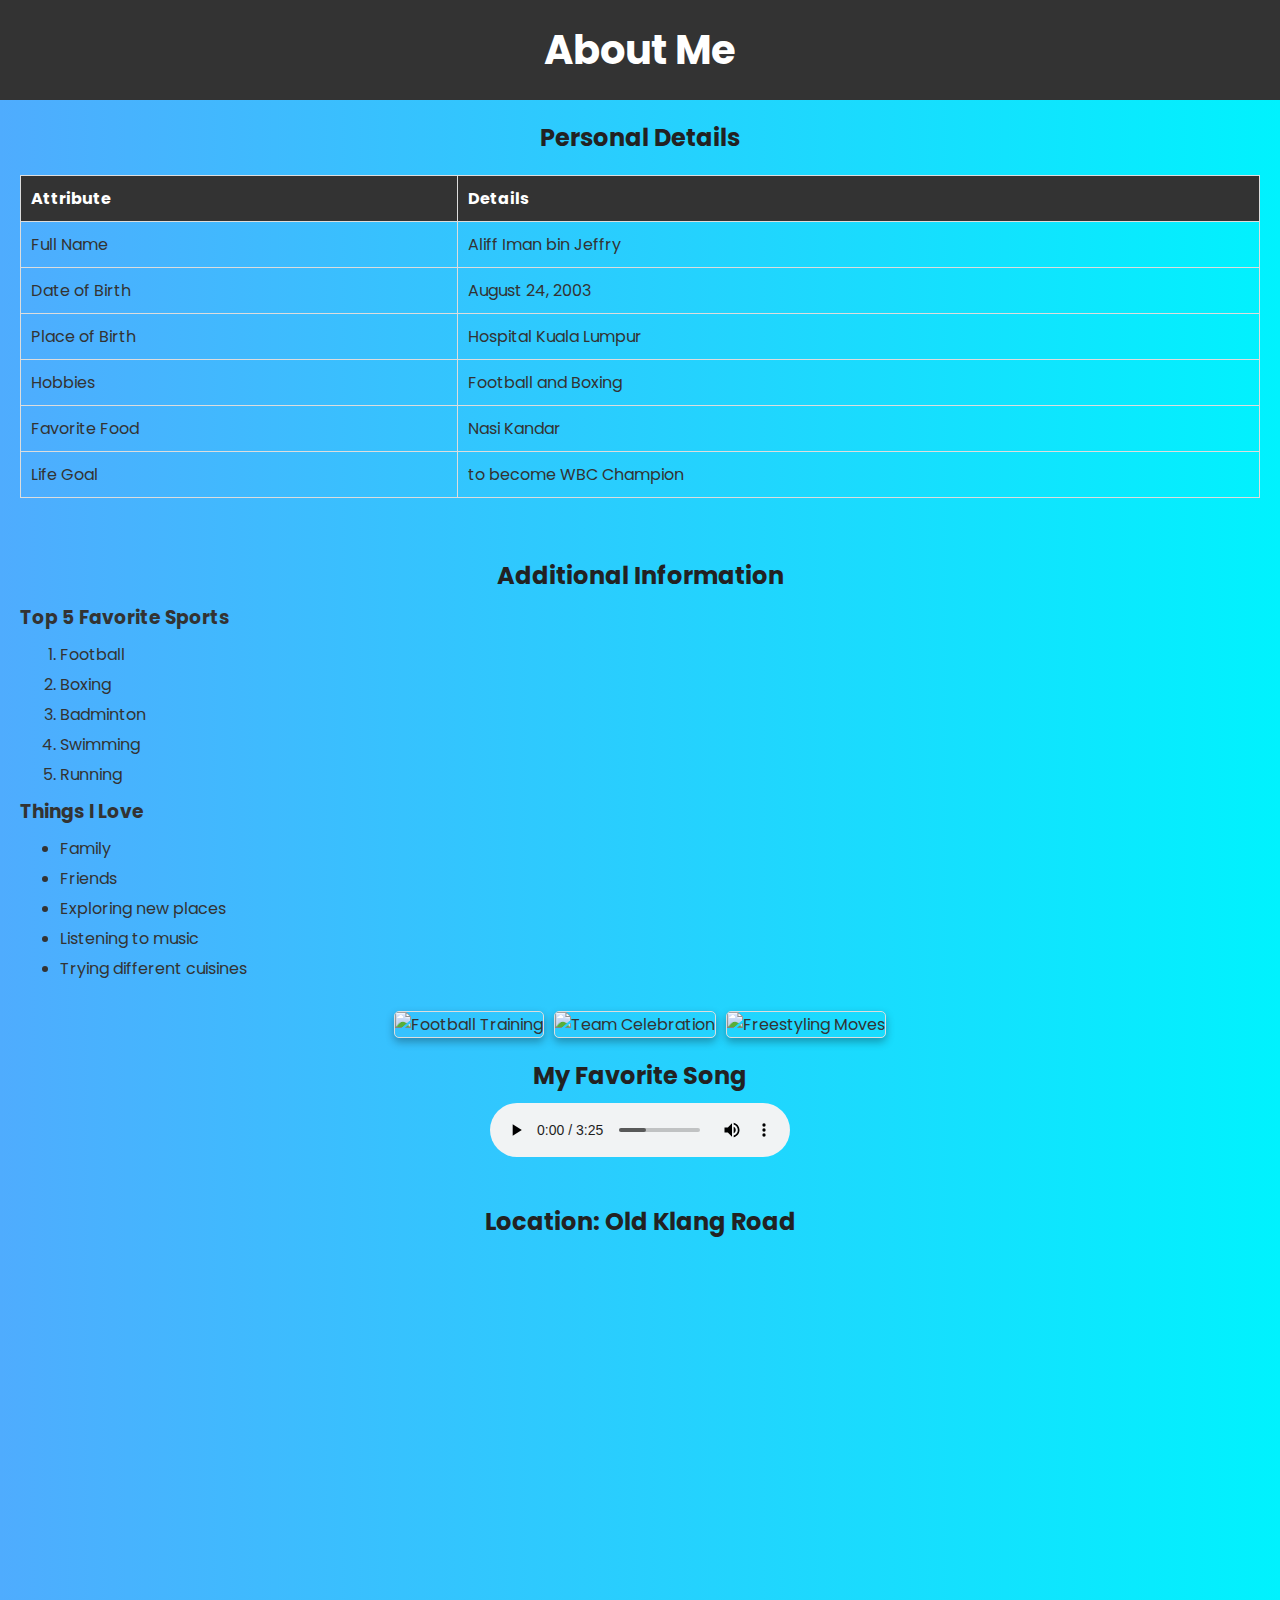
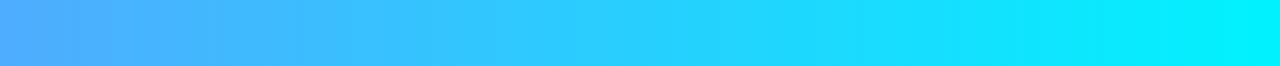
==== aboutme.html @ dc6464dd "Add files via upload" ====
<!DOCTYPE html>
<html lang="en">

<head>
    <meta charset="UTF-8">
    <meta name="viewport" content="width=device-width, initial-scale=1.0">
    <title>About Me</title>
    <link rel="stylesheet" href="style.css">
    <style>
        body {
            font-family: Arial, sans-serif;
            margin: 0;
            padding: 0;
            background-color: #f4f4f9;
            color: #333;
        }

        header {
            background-color: #333;
            color: white;
            text-align: center;
            padding: 20px;
        }

        .about {
            padding: 20px;
        }

        .about table {
            width: 100%;
            border-collapse: collapse;
            margin: 20px 0;
        }

        .about table th, .about table td {
            padding: 10px;
            border: 1px solid #ddd;
            text-align: left;
        }

        .about table th {
            background-color: #333;
            color: white;
        }

        .lists {
            padding: 20px;
        }

        .lists h3 {
            margin-top: 10px;
        }

        .lists ol, .lists ul {
            margin: 10px 0;
            padding-left: 40px;
        }

        .lists li {
            margin: 5px 0;
        }

        .song {
            padding: 20px;
            text-align: center;
        }

        .song h2 {
            margin-bottom: 10px;
        }

        .image-gallery {
            display: flex;
            gap: 10px;
            justify-content: center;
        }

        .image-item img {
            max-width: 100%;
            height: auto;
            cursor: pointer;
            border: 1px solid #ddd;
            border-radius: 5px;
        }

        .map {
            padding: 20px;
            text-align: center;
        }

        .map iframe {
            width: 100%;
            height: 400px;
            border: 0;
            border-radius: 10px;
        }

        .popup {
            display: none;
            position: fixed;
            top: 50%;
            left: 50%;
            transform: translate(-50%, -50%);
            background: white;
            box-shadow: 0 5px 15px rgba(0, 0, 0, 0.3);
            z-index: 1000;
            padding: 20px;
            text-align: center;
        }

        .popup img {
            max-width: 100%;
            height: auto;
        }

        .close-btn {
            position: absolute;
            top: 10px;
            right: 10px;
            font-size: 20px;
            cursor: pointer;
        }
    </style>
</head>

<body>
    <header>
        <h1>About Me</h1>
    </header>
    <section class="about">
        <h2>Personal Details</h2>
        <table>
            <tr>
                <th>Attribute</th>
                <th>Details</th>
            </tr>
            <tr>
                <td>Full Name</td>
                <td>Aliff Iman bin Jeffry</td>
            </tr>
            <tr>
                <td>Date of Birth</td>
                <td>August 24, 2003</td>
            </tr>
            <tr>
                <td>Place of Birth</td>
                <td>Hospital Kuala Lumpur</td>
            </tr>
            <tr>
                <td>Hobbies</td>
                <td>Football and Boxing</td>
            </tr>
            <tr>
                <td>Favorite Food</td>
                <td>Nasi Kandar</td>
            </tr>
            <tr>
                <td>Life Goal</td>
                <td>to become WBC Champion</td>
            </tr>
        </table>
    </section>

    <section class="lists">
        <h2>Additional Information</h2>
        <h3>Top 5 Favorite Sports</h3>
        <ol>
            <li>Football</li>
            <li>Boxing</li>
            <li>Badminton</li>
            <li>Swimming</li>
            <li>Running</li>
        </ol>

        <h3>Things I Love</h3>
        <ul>
            <li>Family</li>
            <li>Friends</li>
            <li>Exploring new places</li>
            <li>Listening to music</li>
            <li>Trying different cuisines</li>
        </ul>
    </section>

    <section class="image-gallery">
        <div class="image-item">
            <img src="imageiman19.JPEG" alt="Football Training" onclick="openPopup(this)">
        </div>
        <div class="image-item">
            <img src="imageiman20.JPEG" alt="Team Celebration" onclick="openPopup(this)">
        </div>
        <div class="image-item">
            <img src="imageiman21.JPEG" alt="Freestyling Moves" onclick="openPopup(this)">
        </div>
    </section>

    <section class="song">
        <h2>My Favorite Song</h2>
        <audio controls>
            <source src="balada.mp3" type="audio/mpeg">
            Your browser does not support the audio element.
        </audio>
    </section>

    <section class="map">
        <h2>Location: Old Klang Road</h2>
        <iframe src="https://www.google.com/maps/embed?pb=!1m18!1m12!1m3!1d796.5241690706587!2d101.6732916!3d3.0980765!2m3!1f0!2f0!3f0!3m2!1i1024!2i768!4f13.1!3m3!1m2!1s0x31cc4a30fc567561%3A0x6b2c6af57e6450b6!2sOld%20Klang%20Rd%2C%20Kuala%20Lumpur%2C%20Federal%20Territory%20of%20Kuala%20Lumpur!5e0!3m2!1sen!2smy!4v1697701234567!5m2!1sen!2smy" 
                allowfullscreen="" loading="lazy" referrerpolicy="no-referrer-when-downgrade">
        </iframe>
    </section>

    <div id="popup" class="popup">
        <span class="close-btn" onclick="closePopup()">&times;</span>
        <img class="popup-img" id="popup-img" alt="">
        <p id="popup-caption" class="popup-caption"></p>
    </div>

    <script>
        function openPopup(image) {
            const popup = document.getElementById("popup");
            const popupImg = document.getElementById("popup-img");
            const popupCaption = document.getElementById("popup-caption");
            popup.style.display = "block";
            popupImg.src = image.src;
            popupCaption.textContent = image.alt;
        }

        function closePopup() {
            const popup = document.getElementById("popup");
            popup.style.display = "none";
        }
    </script>
</body>

</html>
---- style.css ----
@import url('https://fonts.googleapis.com/css2?family=Poppins:wght@300;400;500;600;700;800;900&display=swap');

* {
  margin: 0;
  padding: 0;
  box-sizing: border-box;
  font-family: 'Poppins', sans-serif;
}

a {
  color: #fff;
  text-decoration: none;
}

.navbar {
  position: fixed;
  left: 0;
  top: 0;
  width: 100%;
  padding: 25px 9%;
  display: flex;
  justify-content: space-between;
  align-items: center;
  z-index: 100;
  visibility: hidden;
  opacity: 0;
  animation: show-content 1.5s linear forwards;
  animation-delay: 1.3s;
}

@keyframes show-content {
  100% {
    visibility: visible;
    opacity: 1;
  }
}

.navbar .logo {
  font-size: 30px;
  font-weight: 700;
}

.navbar ul {
  display: flex;
}

.navbar ul li {
  list-style: none;
  margin-left: 35px;
}

.navbar ul li a {
  font-size: 20px;
  font-weight: 500;
  transition: 0.5s;
}

.navbar ul li:hover a,
.navbar ul li.active a {
  color: #add8e6; /* Baby blue */
}

.home {
  display: flex;
  align-items: center;
  gap: 50px;
  height: 100vh;
  padding: 60px 9% 0;
  color: #fff;
  visibility: hidden;
  opacity: 0;
  animation: show-content 1.5s linear forwards;
  animation-delay: 1.6s;
}

.home-info h1 {
  font-size: 55px;
}

.home-info h2 {
  display: inline-block;
  font-size: 32px;
  margin-top: -10px;
}

.home-info h2 span {
  display: inline-block;
  color: transparent;
  -webkit-text-stroke: 0.7px #add8e6; /* Baby blue */
  animation: display-text 16s linear infinite;
  animation-delay: calc(-4s * var(--i));
}

@keyframes display-text {
  25%, 100% {
    display: none;
  }
}

.home-info p {
  font-size: 16px;
  margin: 10px 0 25px;
}

.home-info .btn-sci {
  display: flex;
  align-items: center;
}

.btn {
  display: inline-block;
  padding: 10px 30px;
  background: #add8e6; /* Baby blue */
  border: 2px solid #add8e6; /* Baby blue */
  border-radius: 40px;
  box-shadow: 0 0 10px #add8e6; /* Baby blue */
  font-size: 16px;
  color: #1f242d;
  font-weight: 600;
  transition: 0.5s;
}

.btn:hover {
  background: transparent;
  color: #add8e6; /* Baby blue */
  box-shadow: none;
}

.home-info .btn-sci .sci {
  margin-left: 20px;
}

.home-info .btn-sci .sci a {
  display: inline-flex;
  padding: 8px;
  border: 2px solid #add8e6; /* Baby blue */
  border-radius: 50%;
  font-size: 20px;
  color: #add8e6; /* Baby blue */
  margin: 0 8px;
  transition: 0.5s;
}

.home-info .btn-sci .sci a:hover {
  background: #add8e6; /* Baby blue */
  color: #1f242d;
  box-shadow: 0 0 10px #add8e6; /* Baby blue */
}

.home-img .img-box {
  position: relative;
  width: 32vw;
  height: 32vw;
  border-radius: 50%;
  padding: 5px;
  display: flex;
  justify-content: center;
  align-items: center;
  overflow: hidden;
}

.home-img .img-box::before,
.home-img .img-box::after {
  content: '';
  position: absolute;
  width: 500px;
  height: 500px;
  background: conic-gradient(transparent, transparent, transparent, #add8e6); /* Baby blue */
}

.home-img .img-box .img-item {
  position: relative;
  width: 70%;
  height: 70%;
  background: #1f242d;
  border-radius: 50%;
  border: 1px solid #1f242d;
  display: flex;
  justify-content: center;
  z-index: 1;
  overflow: hidden;
}

.home-img .img-box .img-item img {
  position: absolute;
  top: px;
  display: block;
  width: 85%;
  object-fit: cover;
  mix-blend-mode: lighten;
}

.bars-animation {
  position: absolute;
  width: 100%;
  height: 100%;
  display: flex;
  z-index: -1;
}

.bars-animation .bar {
  width: 100%;
  height: 100%;
  background: #1f242d;
  transform: translateY(-100%);
  animation: show-bars 0.5s ease-in-out forwards;
  animation-delay: calc(0.1s * var(--i));
}

}

@keyframes show-bars {
  100% {
    transform: translateY(0%);
  }
}


/* General Styling */
body {
    font-family: Arial, sans-serif;
    margin: 0;
    padding: 0;
    background: linear-gradient(to right, #43cea2, #185a9d); /* Nice gradient background */
    color: #fff;
}

header {
    text-align: center;
    padding: 20px;
    background: rgba(0, 0, 0, 0.7);
}

h1 {
    margin: 0;
    font-size: 2.5em;
}

/* About Section */
.about {
    display: flex;
    flex-direction: column;
    align-items: center;
    padding: 20px;
}

.main {
    display: flex;
    flex-wrap: wrap;
    justify-content: center;
    gap: 30px;
    max-width: 1200px;
}

/* Image Gallery */
.image-gallery {
    display: flex;
    gap: 20px;
}

.image-item {
    text-align: center;
}

.image-item img {
    width: 200px;
    height: 150px;
    border-radius: 10px;
    box-shadow: 0 4px 8px rgba(0, 0, 0, 0.3);
    cursor: pointer;
    transition: transform 0.3s ease, box-shadow 0.3s ease;
}

.image-item img:hover {
    transform: scale(1.05);
    box-shadow: 0 6px 12px rgba(0, 0, 0, 0.5);
}

.image-item p {
    margin-top: 10px;
    font-size: 0.9em;
    color: #ddd;
}


.about-text {
    background: rgba(255, 255, 255, 0.1);
    padding: 20px;
    border-radius: 10px;
    box-shadow: 0 4px 8px rgba(0, 0, 0, 0.3);
    text-align: center;
    max-width: 600px;
    animation: fadeIn 1s ease;
}

.about-text h5 span {
    color: #ffd700;
}

.about-text button {
    margin: 10px 5px;
    padding: 10px 20px;
    border: none;
    border-radius: 5px;
    background: #ffd700;
    color: #333;
    font-weight: bold;
    cursor: pointer;
    transition: background 0.3s ease;
}

.about-text button:hover {
    background: #ffbb00;
}


.popup {
    display: none;
    position: fixed;
    top: 0;
    left: 0;
    width: 100%;
    height: 100%;
    background: rgba(0, 0, 0, 0.8);
    justify-content: center;
    align-items: center;
    z-index: 1000;
}

.popup-img {
    max-width: 80%;
    max-height: 80%;
    border-radius: 10px;
    margin-bottom: 20px;
    animation: zoomIn 0.3s ease;
}

.popup-caption {
    color: #fff;
    text-align: center;
    font-size: 1.2em;
}

.close-btn {
    position: absolute;
    top: 20px;
    right: 30px;
    font-size: 2em;
    color: #fff;
    cursor: pointer;
    background: none;
    border: none;
}


@keyframes fadeIn {
    from {
        opacity: 0;
    }
    to {
        opacity: 1;
    }
}

@keyframes zoomIn {
    from {
        transform: scale(0.8);
    }
    to {
        transform: scale(1);
    }
}


.gallery {
    text-align: center;
    padding: 20px;
    background-color: #fff;
}

.gallery h2 {
    font-size: 2rem;
    margin-bottom: 20px;
    color: #4CAF50;
}

.gallery-container {
    display: flex;
    flex-wrap: wrap;
    justify-content: center;
    gap: 20px;
}

.gallery-item {
    position: relative;
    width: 200px;
    border: 1px solid #ddd;
    border-radius: 8px;
    overflow: hidden;
    box-shadow: 0 4px 6px rgba(0, 0, 0, 0.1);
    background-color: #fff;
    transition: transform 0.3s ease, box-shadow 0.3s ease;
}

.gallery-item:hover {
    transform: scale(1.05);
    box-shadow: 0 6px 10px rgba(0, 0, 0, 0.2);
}

.gallery-item img {
    width: 100%;
    height: auto;
    display: block;
}

.image-caption {
    padding: 10px;
    font-size: 0.9rem;
    text-align: center;
    background-color: #4CAF50;
    color: #fff;
    font-weight: bold;
    border-top: 1px solid #ddd;
    box-shadow: inset 0 2px 4px rgba(0, 0, 0, 0.1);
    font-family: 'Courier New', Courier, monospace;
}

.education {
    padding: 20px;
    background-color: #f9f9f9;
    text-align: center;
}

.education h1 {
    font-size: 2em;
    margin-bottom: 15px;
    color: #333;
}

.education-details p {
    font-size: 1.2em;
    margin-bottom: 15px;
    color: #555;
}

.education-details ul {
    list-style: none;
    padding: 0;
}

.education-details li {
    font-size: 1.1em;
    margin: 10px 0;
}

.textbox {
    background-color: #4CAF50;
    color: #fff;
    padding: 15px;
    margin: 20px auto;
    width: 80%;
    border-radius: 10px;
    box-shadow: 0 4px 6px rgba(0, 0, 0, 0.1);
    font-style: italic;
}

.gallery {
    display: flex;
    flex-wrap: wrap;
    justify-content: center;
    gap: 15px;
    margin-top: 20px;
}

.gallery img {
    width: 150px;
    height: 150px;
    object-fit: cover;
    border-radius: 10px;
    box-shadow: 0 4px 6px rgba(0, 0, 0, 0.1);
    transition: transform 0.3s ease;
}

.gallery img:hover {
    transform: scale(1.1);
}
.image-container {
    text-align: center;
}

.caption {
    background-color: rgba(255, 255, 255, 0.7);
    color: #000;
    font-weight: bold;
    padding: 10px;
    margin-top: 10px;
    border-radius: 5px;
    font-size: 1.1em;
    box-shadow: 0 2px 4px rgba(0, 0, 0, 0.1);
    transition: background-color 0.3s ease;
}

.caption:hover {
    background-color: rgba(255, 255, 255, 0.9);
}

body {
    font-family: Arial, sans-serif;
    margin: 0;
    padding: 0;
    background: linear-gradient(to right, #4facfe, #00f2fe); 
    color: #333;
}

header {
    text-align: center;
    padding: 20px;
    background-color: #333;
    color: #fff;
}

h1 {
    margin: 0;
    font-size: 2.5em;
}

main {
    padding: 20px;
}

h2 {
    text-align: center;
    color: #222;
}


.intro-section {
    background: rgba(255, 255, 255, 0.9);
    padding: 20px;
    border-radius: 10px;
    box-shadow: 0 4px 10px rgba(0, 0, 0, 0.2);
    max-width: 800px;
    margin: 20px auto;
    text-align: center;
}


.gallery-section {
    padding: 20px;
    max-width: 1000px;
    margin: 20px auto;
}

.image-gallery {
    display: grid;
    grid-template-columns: repeat(auto-fit, minmax(200px, 1fr));
    gap: 15px;
}

.image-gallery img {
    width: 100%;
    height: auto;
    border-radius: 10px;
    box-shadow: 0 4px 8px rgba(0, 0, 0, 0.3);
    transition: transform 0.3s ease;
}

.image-gallery img:hover {
    transform: scale(1.05);
    box-shadow: 0 6px 12px rgba(0, 0, 0, 0.5);
}


footer {
    text-align: center;
    padding: 10px;
    background-color: #333;
    color: #fff;
    font-size: 0.9em;
}
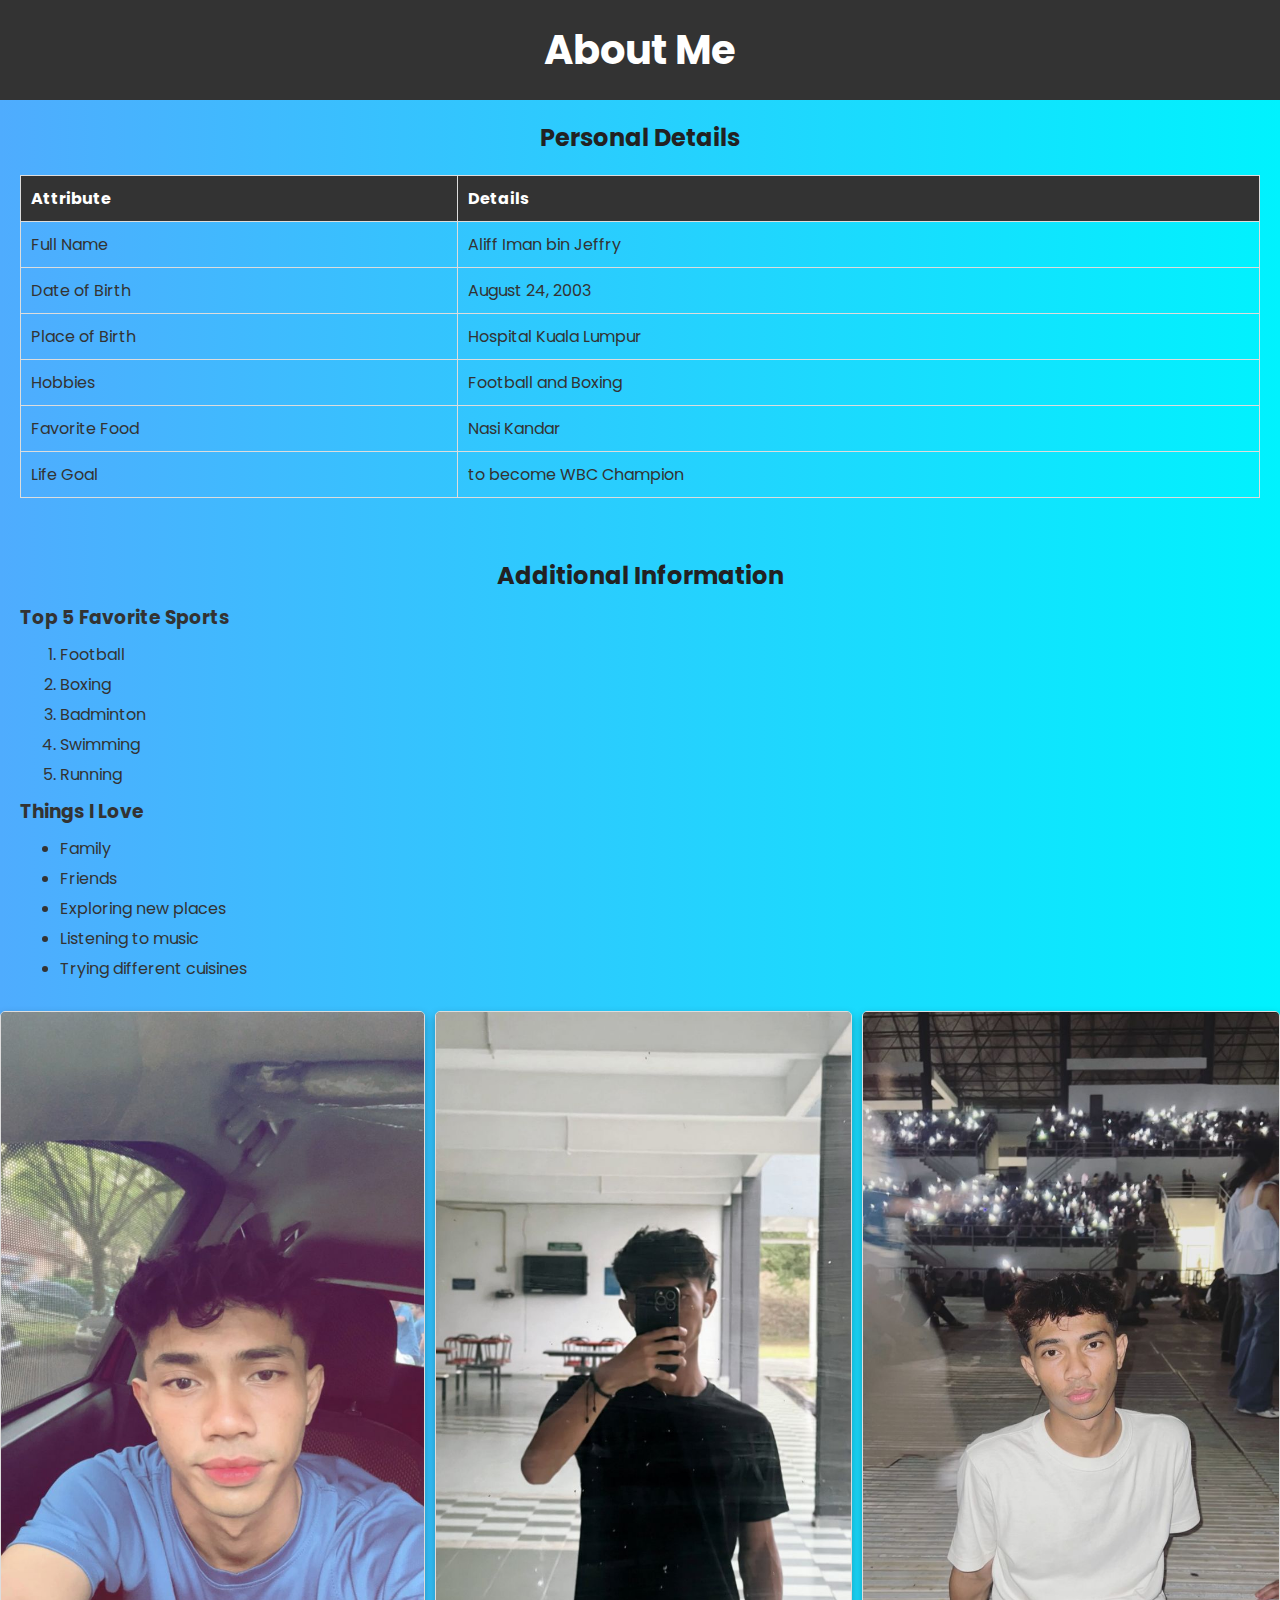
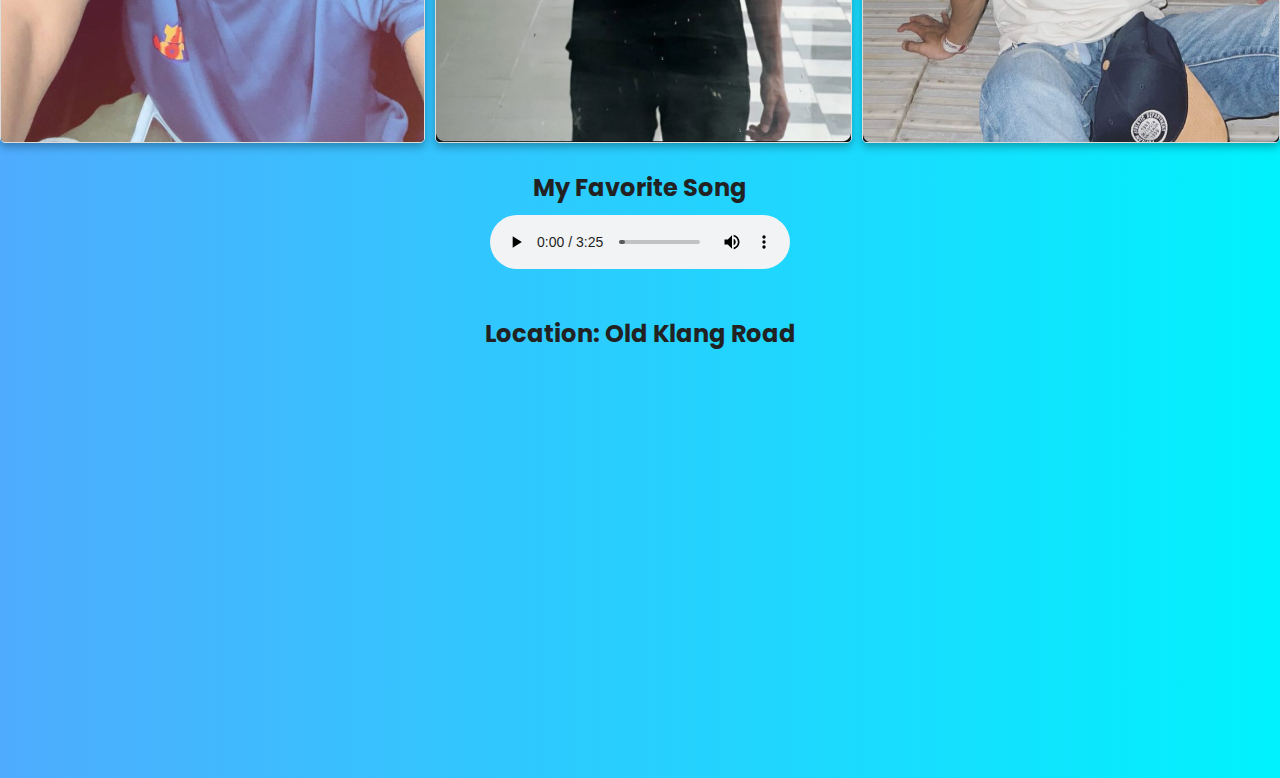
==== commit 0bb0dfcc: "Update aboutme.html" ====
--- a/aboutme.html
+++ b/aboutme.html
@@ -184,13 +184,13 @@
 
     <section class="image-gallery">
         <div class="image-item">
-            <img src="imageiman19.JPEG" alt="Football Training" onclick="openPopup(this)">
+            <img src="imageiman19.jpeg" alt="Football Training" onclick="openPopup(this)">
         </div>
         <div class="image-item">
-            <img src="imageiman20.JPEG" alt="Team Celebration" onclick="openPopup(this)">
+            <img src="imageiman20.jpeg" alt="Team Celebration" onclick="openPopup(this)">
         </div>
         <div class="image-item">
-            <img src="imageiman21.JPEG" alt="Freestyling Moves" onclick="openPopup(this)">
+            <img src="imageiman21.jpeg" alt="Freestyling Moves" onclick="openPopup(this)">
         </div>
     </section>
 
